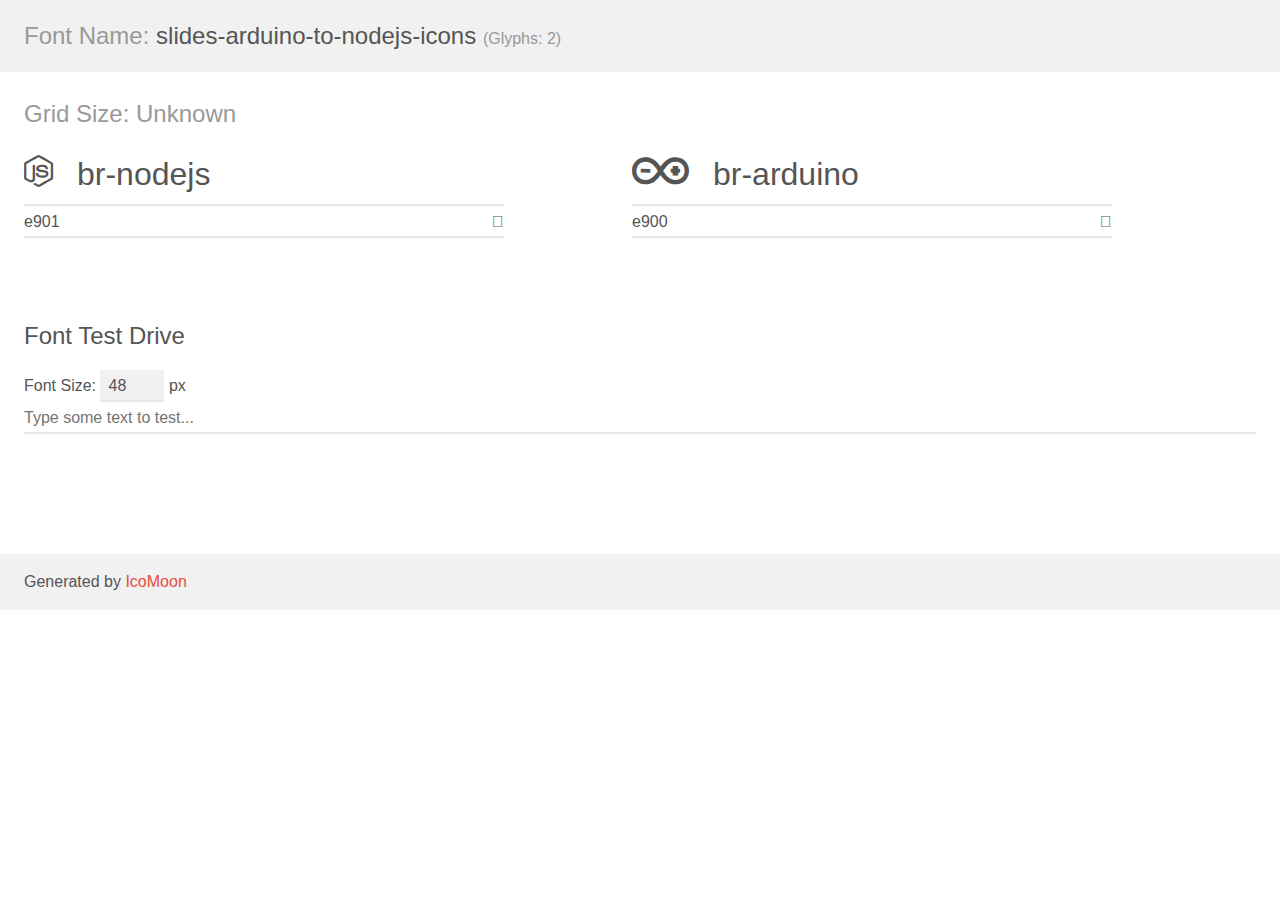
==== css/brand-icons/demo.html @ 04010eb3 "Update title slide" ====
<!doctype html>
<html>
<head>
    <meta charset="utf-8">
    <title>IcoMoon Demo</title>
    <meta name="description" content="An Icon Font Generated By IcoMoon.io">
    <meta name="viewport" content="width=device-width, initial-scale=1">
    <link rel="stylesheet" href="demo-files/demo.css">
    <link rel="stylesheet" href="style.css"></head>
<body>
    <div class="bgc1 clearfix">
        <h1 class="mhmm mvm"><span class="fgc1">Font Name:</span> slides-arduino-to-nodejs-icons <small class="fgc1">(Glyphs:&nbsp;2)</small></h1>
    </div>
    <div class="clearfix mhl ptl">
        <h1 class="mvm mtn fgc1">Grid Size: Unknown</h1>
        <div class="glyph fs1">
            <div class="clearfix bshadow0 pbs">
                <span class="br br-nodejs">
                
                </span>
                <span class="mls"> br-nodejs</span>
            </div>
            <fieldset class="fs0 size1of1 clearfix hidden-false">
                <input type="text" readonly value="e901" class="unit size1of2" />
                <input type="text" maxlength="1" readonly value="&#xe901;" class="unitRight size1of2 talign-right" />
            </fieldset>
            <div class="fs0 bshadow0 clearfix hidden-true">
                <span class="unit pvs fgc1">liga: </span>
                <input type="text" readonly value="" class="liga unitRight" />
            </div>
        </div>
        <div class="glyph fs1">
            <div class="clearfix bshadow0 pbs">
                <span class="br br-arduino">
                
                </span>
                <span class="mls"> br-arduino</span>
            </div>
            <fieldset class="fs0 size1of1 clearfix hidden-false">
                <input type="text" readonly value="e900" class="unit size1of2" />
                <input type="text" maxlength="1" readonly value="&#xe900;" class="unitRight size1of2 talign-right" />
            </fieldset>
            <div class="fs0 bshadow0 clearfix hidden-true">
                <span class="unit pvs fgc1">liga: </span>
                <input type="text" readonly value="" class="liga unitRight" />
            </div>
        </div>
  </div>

    <!--[if gt IE 8]><!-->
    <div class="mhl clearfix mbl">
        <h1>Font Test Drive</h1>
        <label>
            Font Size: <input id="fontSize" type="number" class="textbox0 mbm"
            min="8" value="48" />
            px
        </label>
        <input id="testText" type="text" class="phl size1of1 mvl"
        placeholder="Type some text to test..." value=""/>
        </label>
        <div id="testDrive" class="br">&nbsp;
        </div>
    </div>
    <!--<![endif]-->
    <div class="bgc1 clearfix">
        <p class="mhl">Generated by <a href="https://icomoon.io/app">IcoMoon</a></p>
    </div>

    <script src="demo-files/demo.js"></script>
</body>
</html>
---- css/brand-icons/demo-files/demo.css ----
body {
  padding: 0;
  margin: 0;
  font-family: sans-serif;
  font-size: 1em;
  line-height: 1.5;
  color: #555;
  background: #fff;
}
h1 {
  font-size: 1.5em;
  font-weight: normal;
}
small {
  font-size: .66666667em;
}
a {
  color: #e74c3c;
  text-decoration: none;
}
a:hover, a:focus {
  box-shadow: 0 1px #e74c3c;
}
.bshadow0, input {
  box-shadow: inset 0 -2px #e7e7e7;
}
input:hover {
  box-shadow: inset 0 -2px #ccc;
}
input, fieldset {
  font-family: sans-serif;
  font-size: 1em;
  margin: 0;
  padding: 0;
  border: 0;
}
input {
  color: inherit;
  line-height: 1.5;
  height: 1.5em;
  padding: .25em 0;
}
input:focus {
  outline: none;
  box-shadow: inset 0 -2px #449fdb;
}
.glyph {
  font-size: 16px;
  width: 15em;
  padding-bottom: 1em;
  margin-right: 4em;
  margin-bottom: 1em;
  float: left;
  overflow: hidden;
}
.liga {
  width: 80%;
  width: calc(100% - 2.5em);
}
.talign-right {
  text-align: right;
}
.talign-center {
  text-align: center;
}
.bgc1 {
  background: #f1f1f1;
}
.fgc1 {
  color: #999;
}
.fgc0 {
  color: #000;
}
p {
  margin-top: 1em;
  margin-bottom: 1em;
}
.mvm {
  margin-top: .75em;
  margin-bottom: .75em;
}
.mtn {
  margin-top: 0;
}
.mtl, .mal {
  margin-top: 1.5em;
}
.mbl, .mal {
  margin-bottom: 1.5em;
}
.mal, .mhl {
  margin-left: 1.5em;
  margin-right: 1.5em;
}
.mhmm {
  margin-left: 1em;
  margin-right: 1em;
}
.mls {
  margin-left: .25em;
}
.ptl {
  padding-top: 1.5em;
}
.pbs, .pvs {
  padding-bottom: .25em;
}
.pvs, .pts {
  padding-top: .25em;
}
.unit {
  float: left;
}
.unitRight {
  float: right;
}
.size1of2 {
  width: 50%;
}
.size1of1 {
  width: 100%;
}
.clearfix:before, .clearfix:after {
  content: " ";
  display: table;
}
.clearfix:after {
  clear: both;
}
.hidden-true {
  display: none;
}
.textbox0 {
  width: 3em;
  background: #f1f1f1;
  padding: .25em .5em;
  line-height: 1.5;
  height: 1.5em;
}
#testDrive {
  display: block;
  padding-top: 24px;
  line-height: 1.5;
}
.fs0 {
  font-size: 16px;
}
.fs1 {
  font-size: 32px;
}
---- css/brand-icons/style.css ----
@font-face {
  font-family: 'slides-arduino-to-nodejs-icons';
  src:  url('fonts/slides-arduino-to-nodejs-icons.eot?6bj349');
  src:  url('fonts/slides-arduino-to-nodejs-icons.eot?6bj349#iefix') format('embedded-opentype'),
    url('fonts/slides-arduino-to-nodejs-icons.ttf?6bj349') format('truetype'),
    url('fonts/slides-arduino-to-nodejs-icons.woff?6bj349') format('woff'),
    url('fonts/slides-arduino-to-nodejs-icons.svg?6bj349#slides-arduino-to-nodejs-icons') format('svg');
  font-weight: normal;
  font-style: normal;
}

.br {
  /* use !important to prevent issues with browser extensions that change fonts */
  font-family: 'slides-arduino-to-nodejs-icons' !important;
  speak: none;
  font-style: normal;
  font-weight: normal;
  font-variant: normal;
  text-transform: none;
  line-height: 1;

  /* Better Font Rendering =========== */
  -webkit-font-smoothing: antialiased;
  -moz-osx-font-smoothing: grayscale;
}

.br-nodejs:before {
  content: "\e901";
}
.br-arduino:before {
  content: "\e900";
}
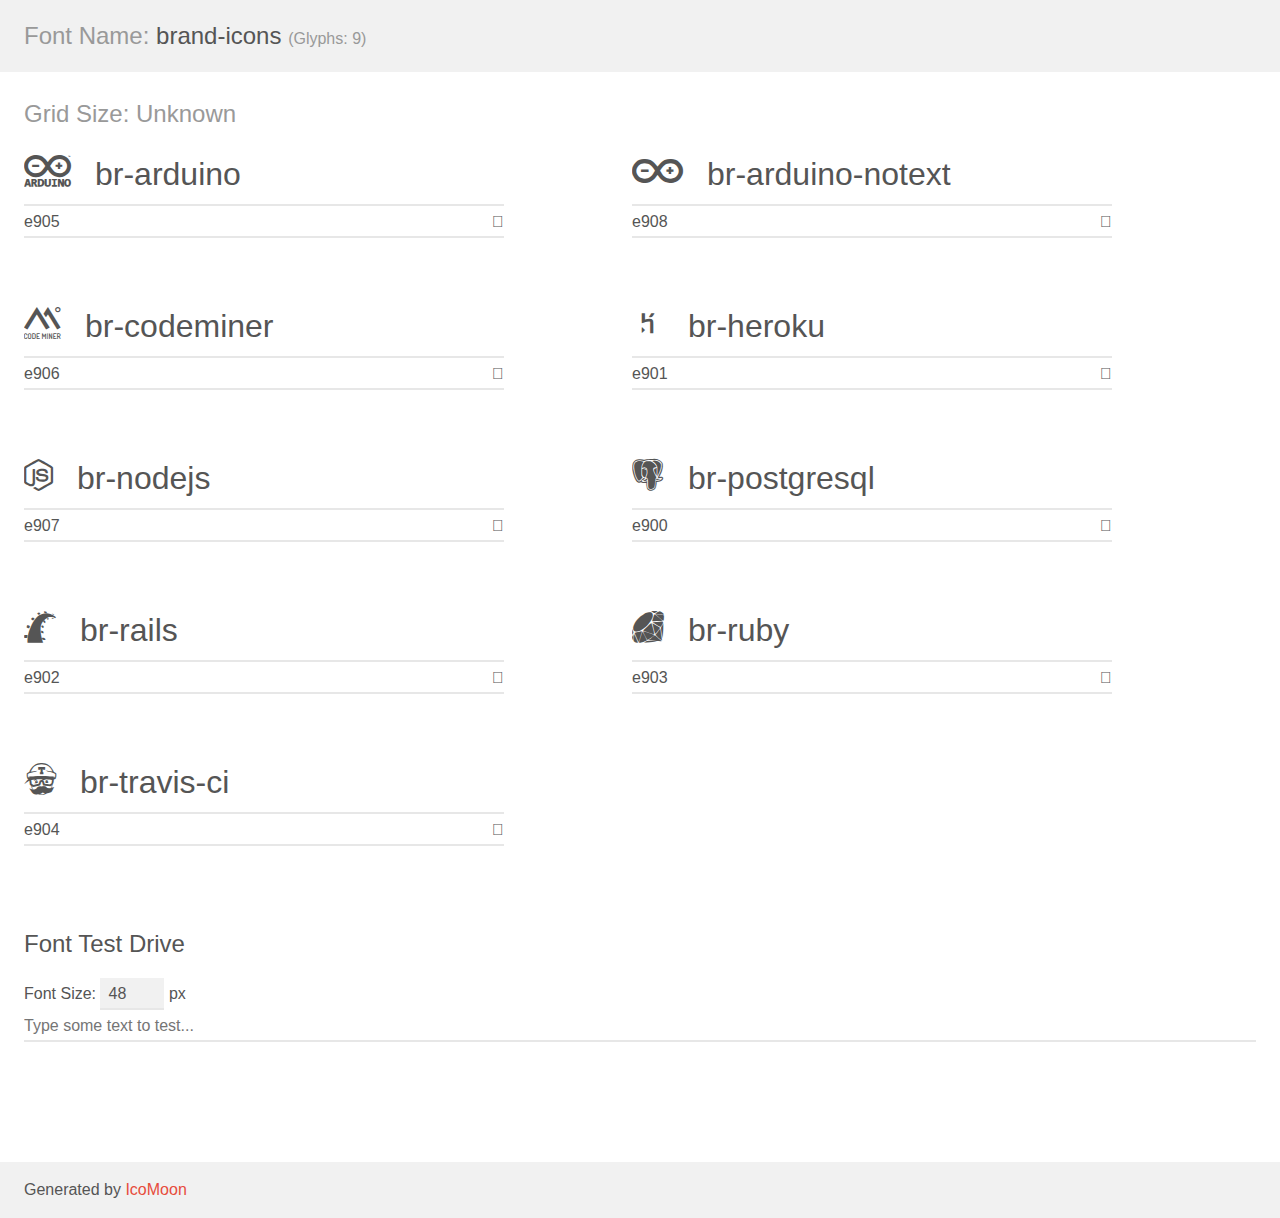
==== commit 7b3dc46f: "Update brand icons" ====
--- a/css/brand-icons/demo.html
+++ b/css/brand-icons/demo.html
@@ -9,16 +9,64 @@
     <link rel="stylesheet" href="style.css"></head>
 <body>
     <div class="bgc1 clearfix">
-        <h1 class="mhmm mvm"><span class="fgc1">Font Name:</span> slides-arduino-to-nodejs-icons <small class="fgc1">(Glyphs:&nbsp;2)</small></h1>
+        <h1 class="mhmm mvm"><span class="fgc1">Font Name:</span> brand-icons <small class="fgc1">(Glyphs:&nbsp;9)</small></h1>
     </div>
     <div class="clearfix mhl ptl">
         <h1 class="mvm mtn fgc1">Grid Size: Unknown</h1>
         <div class="glyph fs1">
             <div class="clearfix bshadow0 pbs">
-                <span class="br br-nodejs">
+                <span class="br br-arduino">
                 
                 </span>
-                <span class="mls"> br-nodejs</span>
+                <span class="mls"> br-arduino</span>
+            </div>
+            <fieldset class="fs0 size1of1 clearfix hidden-false">
+                <input type="text" readonly value="e905" class="unit size1of2" />
+                <input type="text" maxlength="1" readonly value="&#xe905;" class="unitRight size1of2 talign-right" />
+            </fieldset>
+            <div class="fs0 bshadow0 clearfix hidden-true">
+                <span class="unit pvs fgc1">liga: </span>
+                <input type="text" readonly value="" class="liga unitRight" />
+            </div>
+        </div>
+        <div class="glyph fs1">
+            <div class="clearfix bshadow0 pbs">
+                <span class="br br-arduino-notext">
+                
+                </span>
+                <span class="mls"> br-arduino-notext</span>
+            </div>
+            <fieldset class="fs0 size1of1 clearfix hidden-false">
+                <input type="text" readonly value="e908" class="unit size1of2" />
+                <input type="text" maxlength="1" readonly value="&#xe908;" class="unitRight size1of2 talign-right" />
+            </fieldset>
+            <div class="fs0 bshadow0 clearfix hidden-true">
+                <span class="unit pvs fgc1">liga: </span>
+                <input type="text" readonly value="" class="liga unitRight" />
+            </div>
+        </div>
+        <div class="glyph fs1">
+            <div class="clearfix bshadow0 pbs">
+                <span class="br br-codeminer">
+                
+                </span>
+                <span class="mls"> br-codeminer</span>
+            </div>
+            <fieldset class="fs0 size1of1 clearfix hidden-false">
+                <input type="text" readonly value="e906" class="unit size1of2" />
+                <input type="text" maxlength="1" readonly value="&#xe906;" class="unitRight size1of2 talign-right" />
+            </fieldset>
+            <div class="fs0 bshadow0 clearfix hidden-true">
+                <span class="unit pvs fgc1">liga: </span>
+                <input type="text" readonly value="" class="liga unitRight" />
+            </div>
+        </div>
+        <div class="glyph fs1">
+            <div class="clearfix bshadow0 pbs">
+                <span class="br br-heroku">
+                
+                </span>
+                <span class="mls"> br-heroku</span>
             </div>
             <fieldset class="fs0 size1of1 clearfix hidden-false">
                 <input type="text" readonly value="e901" class="unit size1of2" />
@@ -31,14 +79,78 @@
         </div>
         <div class="glyph fs1">
             <div class="clearfix bshadow0 pbs">
-                <span class="br br-arduino">
+                <span class="br br-nodejs">
                 
                 </span>
-                <span class="mls"> br-arduino</span>
+                <span class="mls"> br-nodejs</span>
+            </div>
+            <fieldset class="fs0 size1of1 clearfix hidden-false">
+                <input type="text" readonly value="e907" class="unit size1of2" />
+                <input type="text" maxlength="1" readonly value="&#xe907;" class="unitRight size1of2 talign-right" />
+            </fieldset>
+            <div class="fs0 bshadow0 clearfix hidden-true">
+                <span class="unit pvs fgc1">liga: </span>
+                <input type="text" readonly value="" class="liga unitRight" />
+            </div>
+        </div>
+        <div class="glyph fs1">
+            <div class="clearfix bshadow0 pbs">
+                <span class="br br-postgresql">
+                
+                </span>
+                <span class="mls"> br-postgresql</span>
             </div>
             <fieldset class="fs0 size1of1 clearfix hidden-false">
                 <input type="text" readonly value="e900" class="unit size1of2" />
                 <input type="text" maxlength="1" readonly value="&#xe900;" class="unitRight size1of2 talign-right" />
+            </fieldset>
+            <div class="fs0 bshadow0 clearfix hidden-true">
+                <span class="unit pvs fgc1">liga: </span>
+                <input type="text" readonly value="" class="liga unitRight" />
+            </div>
+        </div>
+        <div class="glyph fs1">
+            <div class="clearfix bshadow0 pbs">
+                <span class="br br-rails">
+                
+                </span>
+                <span class="mls"> br-rails</span>
+            </div>
+            <fieldset class="fs0 size1of1 clearfix hidden-false">
+                <input type="text" readonly value="e902" class="unit size1of2" />
+                <input type="text" maxlength="1" readonly value="&#xe902;" class="unitRight size1of2 talign-right" />
+            </fieldset>
+            <div class="fs0 bshadow0 clearfix hidden-true">
+                <span class="unit pvs fgc1">liga: </span>
+                <input type="text" readonly value="" class="liga unitRight" />
+            </div>
+        </div>
+        <div class="glyph fs1">
+            <div class="clearfix bshadow0 pbs">
+                <span class="br br-ruby">
+                
+                </span>
+                <span class="mls"> br-ruby</span>
+            </div>
+            <fieldset class="fs0 size1of1 clearfix hidden-false">
+                <input type="text" readonly value="e903" class="unit size1of2" />
+                <input type="text" maxlength="1" readonly value="&#xe903;" class="unitRight size1of2 talign-right" />
+            </fieldset>
+            <div class="fs0 bshadow0 clearfix hidden-true">
+                <span class="unit pvs fgc1">liga: </span>
+                <input type="text" readonly value="" class="liga unitRight" />
+            </div>
+        </div>
+        <div class="glyph fs1">
+            <div class="clearfix bshadow0 pbs">
+                <span class="br br-travis-ci">
+                
+                </span>
+                <span class="mls"> br-travis-ci</span>
+            </div>
+            <fieldset class="fs0 size1of1 clearfix hidden-false">
+                <input type="text" readonly value="e904" class="unit size1of2" />
+                <input type="text" maxlength="1" readonly value="&#xe904;" class="unitRight size1of2 talign-right" />
             </fieldset>
             <div class="fs0 bshadow0 clearfix hidden-true">
                 <span class="unit pvs fgc1">liga: </span>
--- a/css/brand-icons/style.css
+++ b/css/brand-icons/style.css
@@ -1,17 +1,17 @@
 @font-face {
-  font-family: 'slides-arduino-to-nodejs-icons';
-  src:  url('fonts/slides-arduino-to-nodejs-icons.eot?6bj349');
-  src:  url('fonts/slides-arduino-to-nodejs-icons.eot?6bj349#iefix') format('embedded-opentype'),
-    url('fonts/slides-arduino-to-nodejs-icons.ttf?6bj349') format('truetype'),
-    url('fonts/slides-arduino-to-nodejs-icons.woff?6bj349') format('woff'),
-    url('fonts/slides-arduino-to-nodejs-icons.svg?6bj349#slides-arduino-to-nodejs-icons') format('svg');
+  font-family: 'brand-icons';
+  src:  url('fonts/brand-icons.eot?p644qe');
+  src:  url('fonts/brand-icons.eot?p644qe#iefix') format('embedded-opentype'),
+    url('fonts/brand-icons.ttf?p644qe') format('truetype'),
+    url('fonts/brand-icons.woff?p644qe') format('woff'),
+    url('fonts/brand-icons.svg?p644qe#brand-icons') format('svg');
   font-weight: normal;
   font-style: normal;
 }
 
 .br {
   /* use !important to prevent issues with browser extensions that change fonts */
-  font-family: 'slides-arduino-to-nodejs-icons' !important;
+  font-family: 'brand-icons' !important;
   speak: none;
   font-style: normal;
   font-weight: normal;
@@ -24,10 +24,31 @@
   -moz-osx-font-smoothing: grayscale;
 }
 
-.br-nodejs:before {
+.br-arduino:before {
+  content: "\e905";
+}
+.br-arduino-notext:before {
+  content: "\e908";
+}
+.br-codeminer:before {
+  content: "\e906";
+}
+.br-heroku:before {
   content: "\e901";
 }
-.br-arduino:before {
+.br-nodejs:before {
+  content: "\e907";
+}
+.br-postgresql:before {
   content: "\e900";
 }
+.br-rails:before {
+  content: "\e902";
+}
+.br-ruby:before {
+  content: "\e903";
+}
+.br-travis-ci:before {
+  content: "\e904";
+}
 
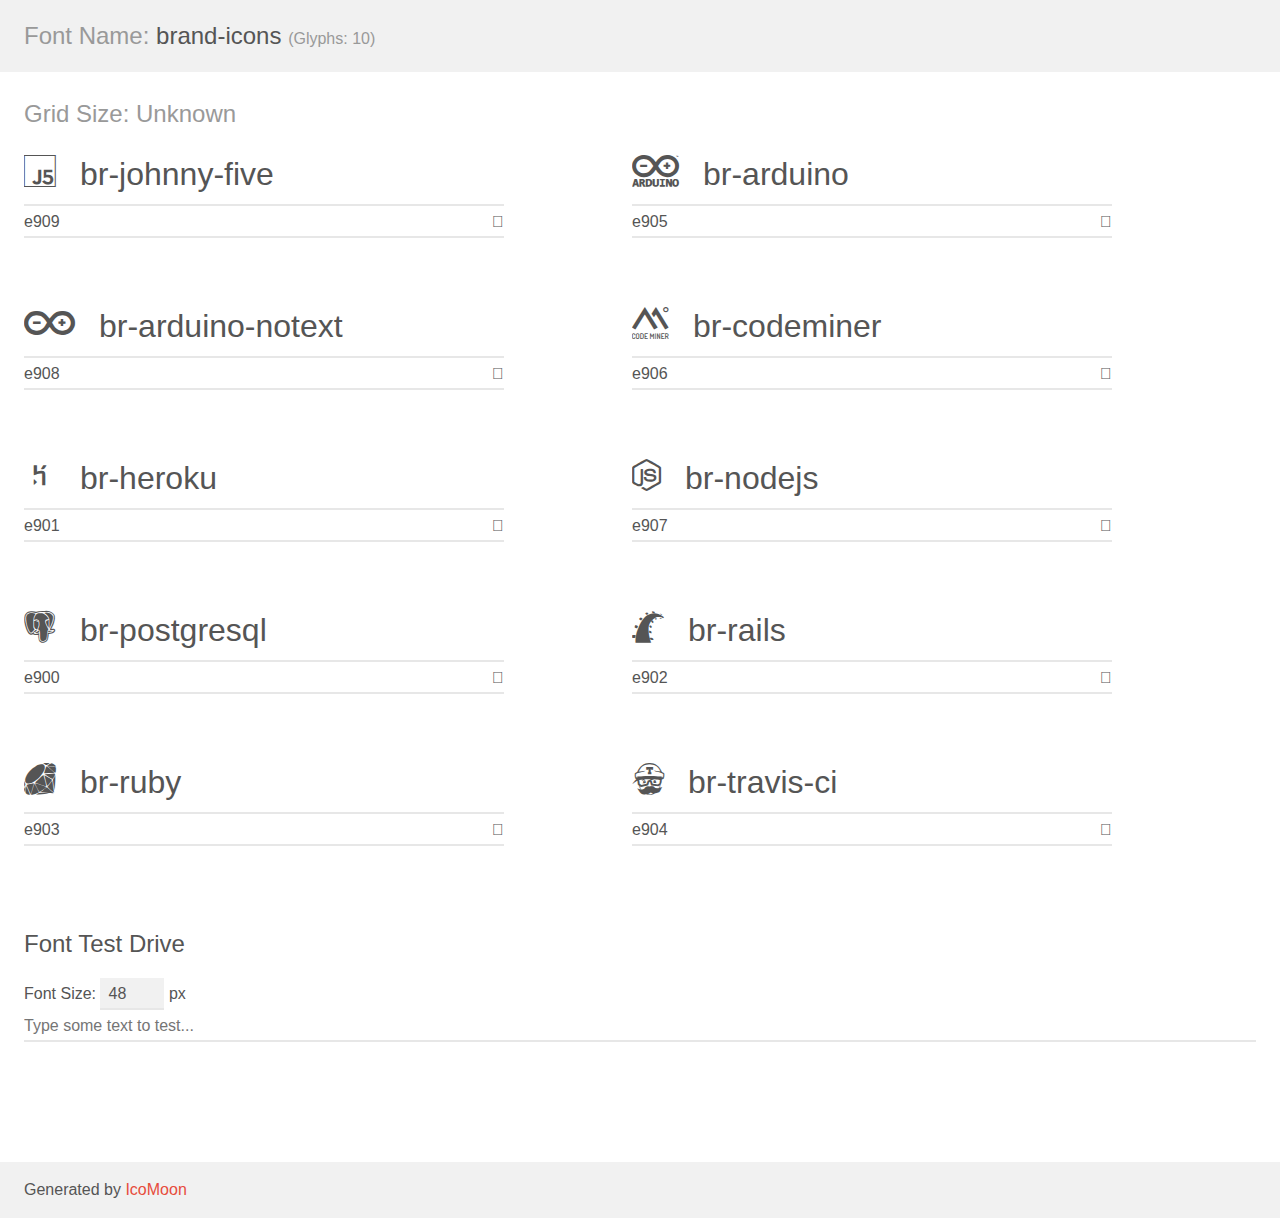
==== commit 81886fb3: "Add Johnny-five slide" ====
--- a/css/brand-icons/demo.html
+++ b/css/brand-icons/demo.html
@@ -9,10 +9,26 @@
     <link rel="stylesheet" href="style.css"></head>
 <body>
     <div class="bgc1 clearfix">
-        <h1 class="mhmm mvm"><span class="fgc1">Font Name:</span> brand-icons <small class="fgc1">(Glyphs:&nbsp;9)</small></h1>
+        <h1 class="mhmm mvm"><span class="fgc1">Font Name:</span> brand-icons <small class="fgc1">(Glyphs:&nbsp;10)</small></h1>
     </div>
     <div class="clearfix mhl ptl">
         <h1 class="mvm mtn fgc1">Grid Size: Unknown</h1>
+        <div class="glyph fs1">
+            <div class="clearfix bshadow0 pbs">
+                <span class="br br-johnny-five">
+                
+                </span>
+                <span class="mls"> br-johnny-five</span>
+            </div>
+            <fieldset class="fs0 size1of1 clearfix hidden-false">
+                <input type="text" readonly value="e909" class="unit size1of2" />
+                <input type="text" maxlength="1" readonly value="&#xe909;" class="unitRight size1of2 talign-right" />
+            </fieldset>
+            <div class="fs0 bshadow0 clearfix hidden-true">
+                <span class="unit pvs fgc1">liga: </span>
+                <input type="text" readonly value="" class="liga unitRight" />
+            </div>
+        </div>
         <div class="glyph fs1">
             <div class="clearfix bshadow0 pbs">
                 <span class="br br-arduino">
--- a/css/brand-icons/style.css
+++ b/css/brand-icons/style.css
@@ -1,10 +1,10 @@
 @font-face {
   font-family: 'brand-icons';
-  src:  url('fonts/brand-icons.eot?p644qe');
-  src:  url('fonts/brand-icons.eot?p644qe#iefix') format('embedded-opentype'),
-    url('fonts/brand-icons.ttf?p644qe') format('truetype'),
-    url('fonts/brand-icons.woff?p644qe') format('woff'),
-    url('fonts/brand-icons.svg?p644qe#brand-icons') format('svg');
+  src:  url('fonts/brand-icons.eot?8jzjmc');
+  src:  url('fonts/brand-icons.eot?8jzjmc#iefix') format('embedded-opentype'),
+    url('fonts/brand-icons.ttf?8jzjmc') format('truetype'),
+    url('fonts/brand-icons.woff?8jzjmc') format('woff'),
+    url('fonts/brand-icons.svg?8jzjmc#brand-icons') format('svg');
   font-weight: normal;
   font-style: normal;
 }
@@ -24,6 +24,9 @@
   -moz-osx-font-smoothing: grayscale;
 }
 
+.br-johnny-five:before {
+  content: "\e909";
+}
 .br-arduino:before {
   content: "\e905";
 }
